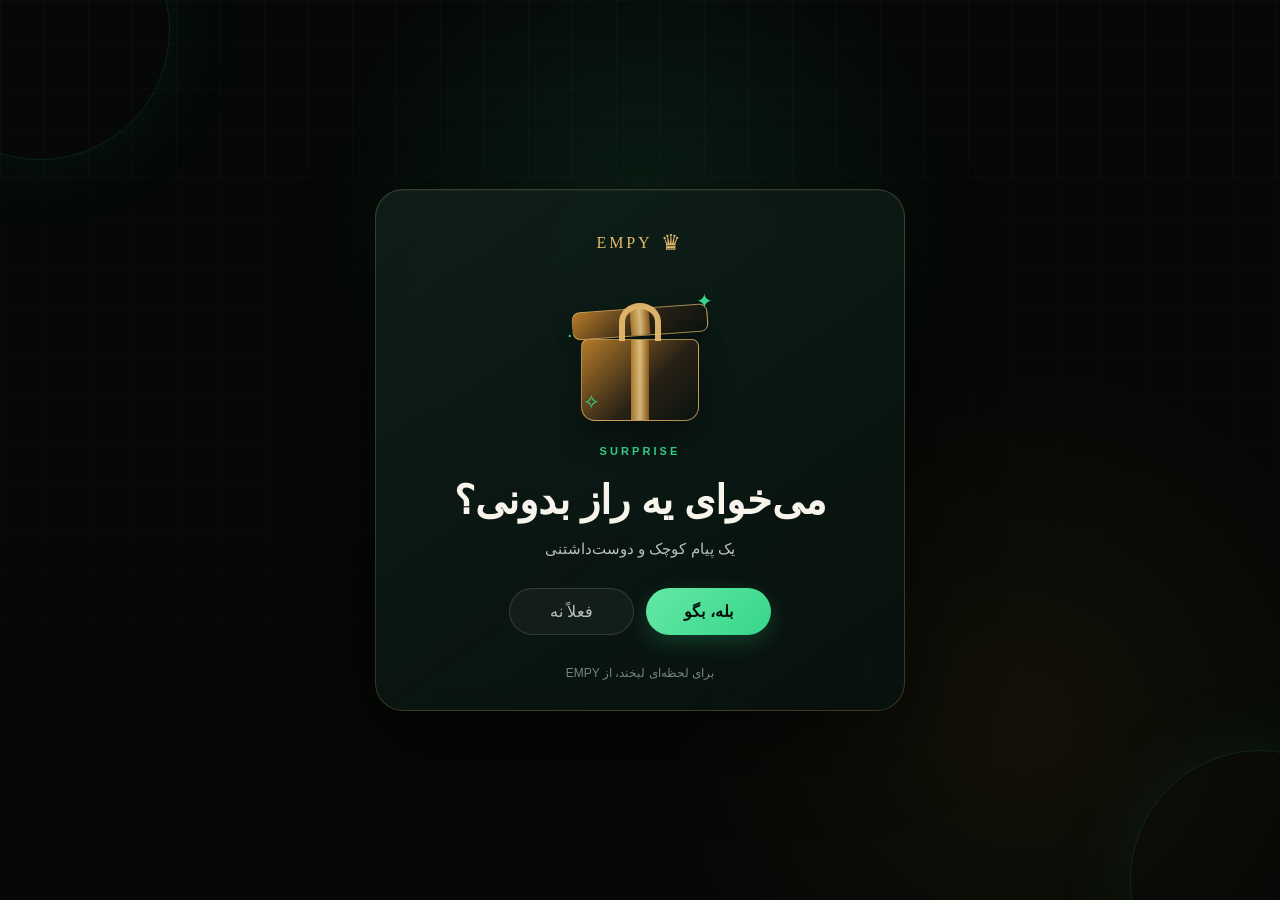
==== products/surprise/index.html @ 23068cd1 "Add Surprise product" ====
<!doctype html>
<html lang="fa" dir="rtl">
<head>
  <meta charset="utf-8">
  <meta name="viewport" content="width=device-width, initial-scale=1">
  <meta name="theme-color" content="#07100d">
  <meta name="description" content="یک پیام کوچک و دوست‌داشتنی از EMPY">
  <title>یک راز | Surprise by EMPY</title>
  <link rel="stylesheet" href="style.css">
</head>
<body>
  <main class="page-shell">
    <div class="ambient ambient-one" aria-hidden="true"></div>
    <div class="ambient ambient-two" aria-hidden="true"></div>

    <section class="surprise-card" aria-labelledby="page-title">
      <div class="brand-mark" aria-label="EMPY">
        <span class="brand-crown">♛</span>
        <span class="brand-name">EMPY</span>
      </div>

      <div class="gift" aria-hidden="true">
        <div class="gift-lid"></div>
        <div class="gift-box"><span></span></div>
        <div class="spark spark-one">✦</div>
        <div class="spark spark-two">·</div>
        <div class="spark spark-three">✧</div>
      </div>

      <div class="eyebrow">SURPRISE</div>
      <h1 id="page-title">می‌خوای یه راز بدونی؟</h1>
      <p class="subtitle">یک پیام کوچک و دوست‌داشتنی</p>

      <div class="actions" id="actions">
        <button class="button button-primary" id="yes-button" type="button">بله، بگو</button>
        <button class="button button-quiet" id="no-button" type="button">فعلاً نه</button>
      </div>

      <div class="reveal" id="reveal" aria-live="polite" hidden>
        <div class="reveal-icon">✦</div>
        <p>راز بزرگ اینه: خیلی وقت‌ها یک قدم کوچک، شروع یک اتفاق بزرگه.</p>
        <button class="reset-button" id="reset-button" type="button">دوباره امتحان کن</button>
      </div>

      <p class="signature">برای لحظه‌ای لبخند، از EMPY</p>
    </section>
  </main>

  <script src="script.js"></script>
</body>
</html>
---- products/surprise/style.css ----
:root {
  color-scheme: dark;
  --ink: #f7f4ec;
  --muted: #b9c2bc;
  --green: #36d68a;
  --green-dark: #0b5f40;
  --gold: #e4b96d;
  --surface: rgba(8, 18, 15, 0.84);
  --line: rgba(228, 185, 109, 0.22);
}

* { box-sizing: border-box; }

html, body { min-height: 100%; }

body {
  margin: 0;
  background: #050806;
  color: var(--ink);
  font-family: Tahoma, Arial, sans-serif;
}

button { font: inherit; }

.page-shell {
  position: relative;
  display: grid;
  min-height: 100vh;
  place-items: center;
  overflow: hidden;
  padding: 24px;
  background:
    radial-gradient(circle at 50% 25%, rgba(23, 99, 67, 0.25), transparent 33%),
    radial-gradient(circle at 80% 80%, rgba(121, 80, 25, 0.12), transparent 28%),
    #050806;
}

.page-shell::before {
  position: absolute;
  inset: 0;
  background-image: linear-gradient(rgba(255,255,255,.025) 1px, transparent 1px), linear-gradient(90deg, rgba(255,255,255,.025) 1px, transparent 1px);
  background-size: 44px 44px;
  content: "";
  mask-image: linear-gradient(to bottom, black, transparent 80%);
}

.ambient {
  position: absolute;
  width: 260px;
  height: 260px;
  border: 1px solid rgba(54, 214, 138, 0.14);
  border-radius: 50%;
  box-shadow: 0 0 90px rgba(54, 214, 138, 0.08);
  animation: drift 9s ease-in-out infinite alternate;
}

.ambient-one { top: -100px; left: -90px; }
.ambient-two { right: -110px; bottom: -110px; animation-delay: -4s; }

.surprise-card {
  position: relative;
  z-index: 1;
  width: min(100%, 530px);
  padding: 42px 34px 30px;
  border: 1px solid var(--line);
  border-radius: 28px;
  background: linear-gradient(145deg, rgba(15, 31, 25, 0.94), var(--surface));
  box-shadow: 0 30px 90px rgba(0, 0, 0, 0.46), inset 0 1px rgba(255,255,255,.05);
  text-align: center;
  backdrop-filter: blur(16px);
}

.brand-mark { display: inline-flex; align-items: center; gap: 8px; color: var(--gold); letter-spacing: .18em; }
.brand-crown { font-size: 22px; line-height: 1; }
.brand-name { font-family: Georgia, serif; font-size: 16px; }

.gift { position: relative; width: 150px; height: 132px; margin: 35px auto 24px; }
.gift-box, .gift-lid { position: absolute; right: 50%; transform: translateX(50%); border: 1px solid rgba(228,185,109,.7); background: linear-gradient(135deg, #b47a2a, #282015 58%, #09130f); }
.gift-box { bottom: 0; width: 118px; height: 82px; border-radius: 7px 7px 14px 14px; box-shadow: 0 14px 30px rgba(0,0,0,.4); }
.gift-box::after, .gift-lid::after { position: absolute; top: 0; bottom: 0; right: 50%; width: 18px; transform: translateX(50%); background: linear-gradient(90deg, #b98432, #f2d18a, #98601c); content: ""; opacity: .85; }
.gift-box span { position: absolute; left: 50%; top: -37px; width: 42px; height: 38px; transform: translateX(-50%); border: 6px solid var(--gold); border-bottom: 0; border-radius: 50% 50% 0 0; opacity: .95; }
.gift-lid { top: 19px; width: 136px; height: 28px; border-radius: 8px; transform: translateX(50%) rotate(-4deg); box-shadow: 0 6px 16px rgba(0,0,0,.35); }
.gift-lid::after { width: 19px; }
.spark { position: absolute; color: var(--green); font-size: 20px; animation: twinkle 2.5s ease-in-out infinite; }
.spark-one { top: 0; right: 2px; }
.spark-two { top: 34px; left: 2px; animation-delay: -.8s; }
.spark-three { bottom: 7px; left: 18px; animation-delay: -1.6s; }

.eyebrow { color: var(--green); font-size: 11px; font-weight: 700; letter-spacing: .28em; }
h1 { margin: 13px 0 10px; font-size: clamp(27px, 5vw, 40px); line-height: 1.5; }
.subtitle { margin: 0; color: var(--muted); font-size: 15px; }

.actions { display: flex; justify-content: center; gap: 12px; margin-top: 30px; }
.button { min-width: 125px; padding: 13px 20px; border: 0; border-radius: 999px; cursor: pointer; transition: transform .2s ease, box-shadow .2s ease, background .2s ease; }
.button:hover, .reset-button:hover { transform: translateY(-2px); }
.button-primary { color: #06120c; background: linear-gradient(135deg, #65e8a7, var(--green)); box-shadow: 0 8px 22px rgba(54,214,138,.2); font-weight: 700; }
.button-quiet { color: var(--muted); border: 1px solid rgba(255,255,255,.13); background: rgba(255,255,255,.04); }

.reveal { margin-top: 28px; padding: 22px 20px 18px; border: 1px solid rgba(54,214,138,.3); border-radius: 18px; background: rgba(11,95,64,.13); animation: reveal .45s ease both; }
.reveal-icon { color: var(--gold); font-size: 25px; }
.reveal p { margin: 11px 0 16px; color: #e5eee8; font-size: 17px; line-height: 2; }
.reset-button { padding: 8px 14px; color: var(--green); border: 0; background: transparent; cursor: pointer; font-size: 13px; transition: transform .2s ease; }
.signature { margin: 31px 0 0; color: #77867d; font-size: 12px; }

[hidden] { display: none !important; }

@keyframes drift { to { transform: translate(20px, 18px) scale(1.08); } }
@keyframes twinkle { 0%, 100% { opacity: .25; transform: scale(.8) rotate(0deg); } 50% { opacity: 1; transform: scale(1.25) rotate(18deg); } }
@keyframes reveal { from { opacity: 0; transform: translateY(9px); } to { opacity: 1; transform: translateY(0); } }

@media (max-width: 520px) {
  .page-shell { padding: 16px; }
  .surprise-card { padding: 32px 20px 25px; }
  .actions { flex-direction: column; align-items: stretch; }
  .button { width: 100%; }
}
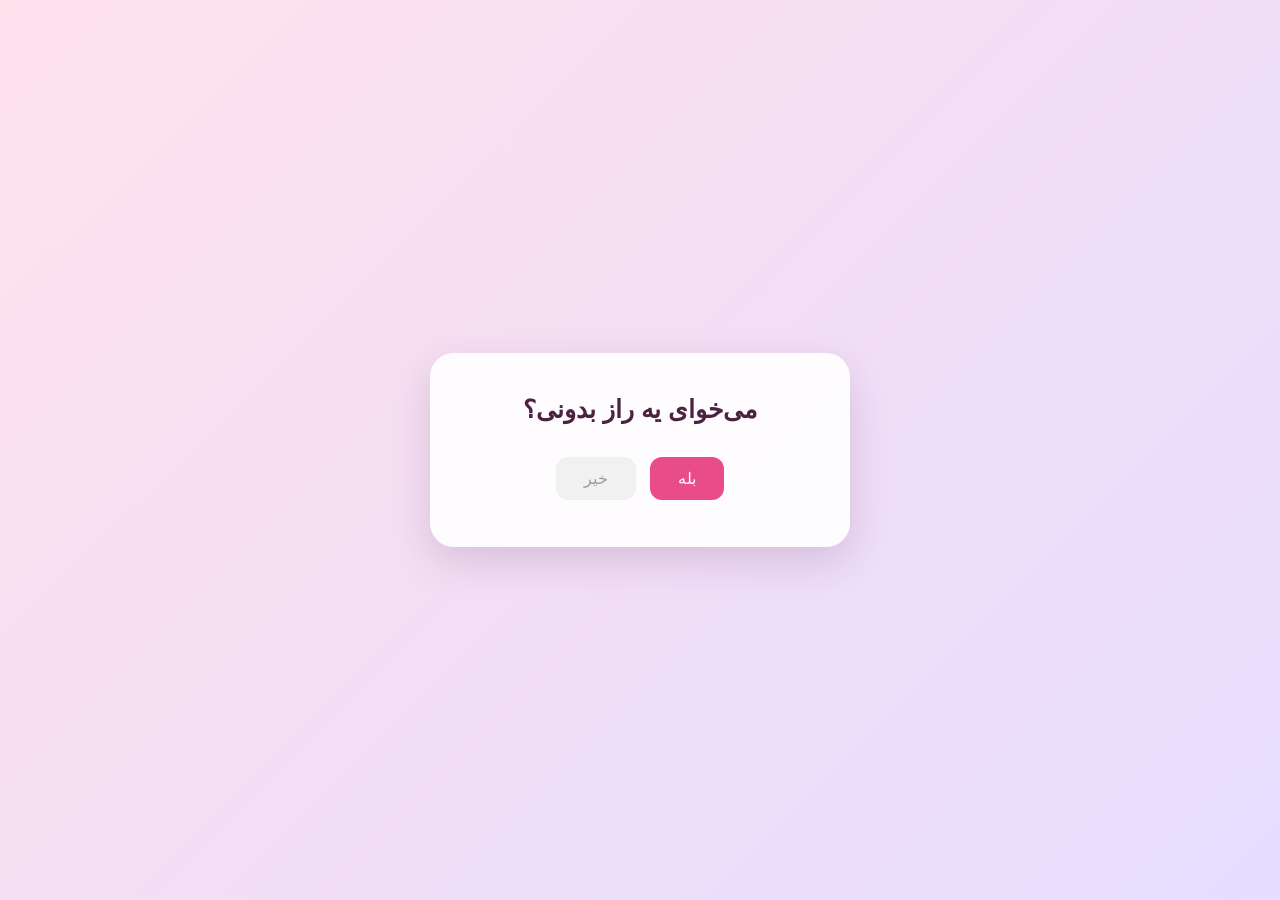
==== commit 9b004a36: "Use original Surprise page source" ====
--- a/products/surprise/index.html
+++ b/products/surprise/index.html
@@ -3,49 +3,77 @@
 <head>
   <meta charset="utf-8">
   <meta name="viewport" content="width=device-width, initial-scale=1">
-  <meta name="theme-color" content="#07100d">
-  <meta name="description" content="یک پیام کوچک و دوست‌داشتنی از EMPY">
-  <title>یک راز | Surprise by EMPY</title>
-  <link rel="stylesheet" href="style.css">
+  <title>یک راز</title>
+  <style>
+    * { box-sizing: border-box; }
+    body {
+      margin: 0;
+      min-height: 100vh;
+      display: grid;
+      place-items: center;
+      background: linear-gradient(135deg, #ffe1ec, #e6ddff);
+      font-family: Tahoma, sans-serif;
+      color: #4b2340;
+    }
+    .card {
+      width: min(90%, 420px);
+      padding: 42px 24px;
+      text-align: center;
+      background: rgba(255, 255, 255, .9);
+      border-radius: 24px;
+      box-shadow: 0 14px 40px rgba(94, 45, 90, .18);
+    }
+    h1 { margin: 0 0 28px; font-size: 25px; }
+    button {
+      border: 0;
+      border-radius: 12px;
+      padding: 12px 28px;
+      margin: 5px;
+      font: inherit;
+      cursor: pointer;
+    }
+    #yes, #close { background: #e84d8a; color: #fff; }
+    #no { background: #eee; color: #777; cursor: not-allowed; opacity: .72; }
+    .smile { font-size: 76px; }
+    .heart { font-size: 82px; animation: beat .8s infinite alternate; }
+    @keyframes beat { to { transform: scale(1.12); } }
+    [hidden] { display: none !important; }
+  </style>
 </head>
 <body>
-  <main class="page-shell">
-    <div class="ambient ambient-one" aria-hidden="true"></div>
-    <div class="ambient ambient-two" aria-hidden="true"></div>
+  <section class="card" id="question">
+    <h1>می‌خوای یه راز بدونی؟</h1>
+    <button id="yes">بله</button>
+    <button id="no" type="button" disabled aria-disabled="true">خیر</button>
+  </section>
 
-    <section class="surprise-card" aria-labelledby="page-title">
-      <div class="brand-mark" aria-label="EMPY">
-        <span class="brand-crown">♛</span>
-        <span class="brand-name">EMPY</span>
-      </div>
+  <section class="card" id="answer" hidden>
+    <div id="smile" class="smile">😊</div>
+    <div id="message" hidden>
+      <h1>آزاده خیلی دوستت داره</h1>
+      <div class="heart">💖</div>
+      <button id="close" type="button">بازگشت به EMPY</button>
+    </div>
+  </section>
 
-      <div class="gift" aria-hidden="true">
-        <div class="gift-lid"></div>
-        <div class="gift-box"><span></span></div>
-        <div class="spark spark-one">✦</div>
-        <div class="spark spark-two">·</div>
-        <div class="spark spark-three">✧</div>
-      </div>
+  <script>
+    const question = document.getElementById('question');
+    const answer = document.getElementById('answer');
+    const smile = document.getElementById('smile');
+    const message = document.getElementById('message');
 
-      <div class="eyebrow">SURPRISE</div>
-      <h1 id="page-title">می‌خوای یه راز بدونی؟</h1>
-      <p class="subtitle">یک پیام کوچک و دوست‌داشتنی</p>
+    document.getElementById('yes').addEventListener('click', () => {
+      question.hidden = true;
+      answer.hidden = false;
+      setTimeout(() => {
+        smile.hidden = true;
+        message.hidden = false;
+      }, 900);
+    });
 
-      <div class="actions" id="actions">
-        <button class="button button-primary" id="yes-button" type="button">بله، بگو</button>
-        <button class="button button-quiet" id="no-button" type="button">فعلاً نه</button>
-      </div>
-
-      <div class="reveal" id="reveal" aria-live="polite" hidden>
-        <div class="reveal-icon">✦</div>
-        <p>راز بزرگ اینه: خیلی وقت‌ها یک قدم کوچک، شروع یک اتفاق بزرگه.</p>
-        <button class="reset-button" id="reset-button" type="button">دوباره امتحان کن</button>
-      </div>
-
-      <p class="signature">برای لحظه‌ای لبخند، از EMPY</p>
-    </section>
-  </main>
-
-  <script src="script.js"></script>
+    document.getElementById('close').addEventListener('click', () => {
+      window.location.href = 'https://empy.ir/';
+    });
+  </script>
 </body>
 </html>
